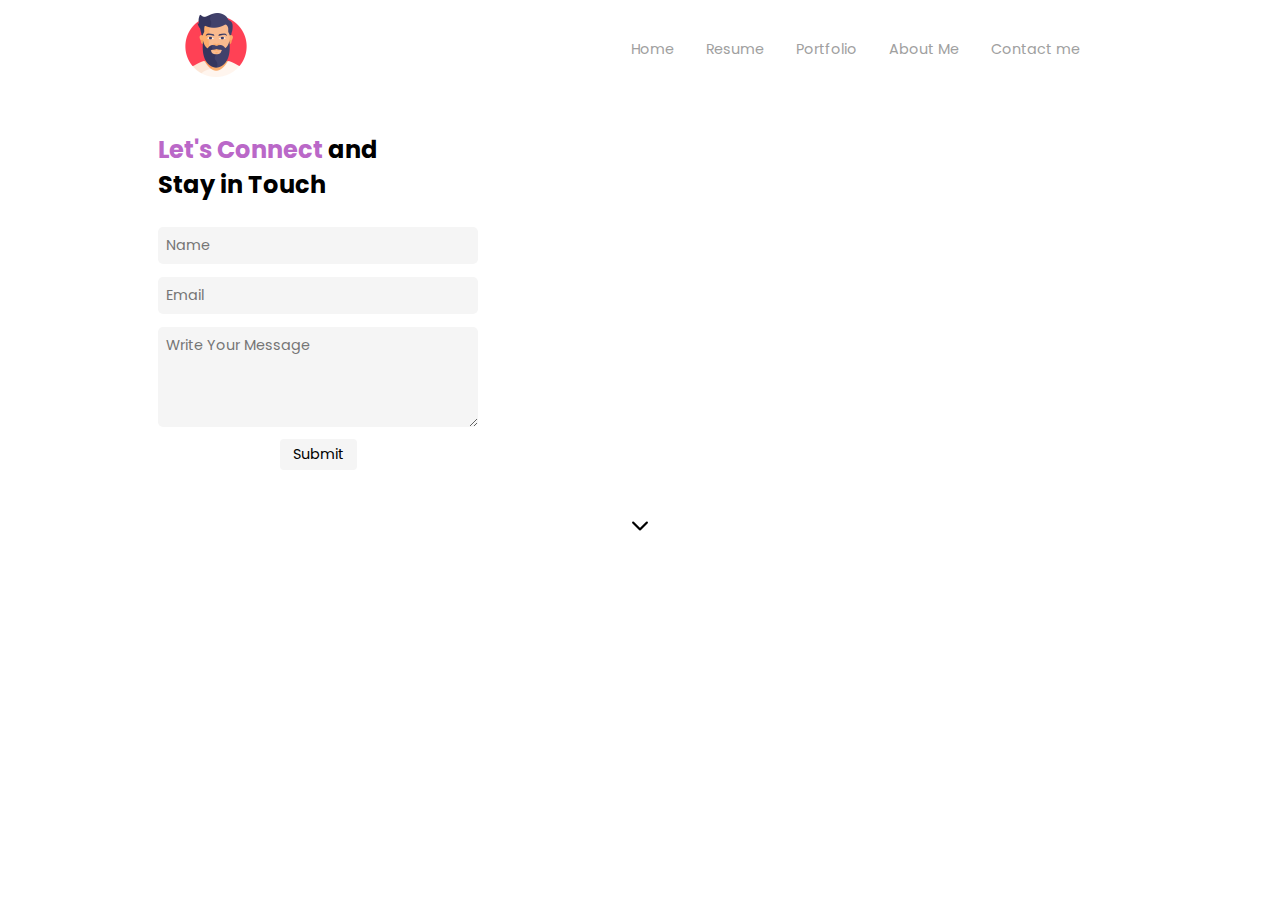
==== contact.html @ a62efdc8 "Image Path intilized" ====
<!DOCTYPE html>
<html lang="en">

<head>
    <meta charset="UTF-8">
    <meta http-equiv="X-UA-Compatible" content="IE=edge">
    <meta name="viewport" content="width=device-width, initial-scale=1.0">
    <link rel="stylesheet" href="contact.css">
    <link rel="stylesheet" href="common.css">
    <link rel="shortcut icon" href="./Images/code.png" type="image/x-icon" >
    <link rel="preconnect" href="https://fonts.googleapis.com" />
    <link rel="preconnect" href="https://fonts.gstatic.com" crossorigin />
    <link href="https://fonts.googleapis.com/css2?family=Poppins:wght@500;600&display=swap" rel="stylesheet" />
    <title>Contact Me</title>
</head>

<body>
    <header class="maindiv">
        <a href="./index.html"><img src="./Images/man.png" alt="A man avatar"></a>
        <ul>
            <li><a href="/Index.html">Home</a></li>
            <li>
                <a href="https://vikuldubey.github.io/Resume/" target="_blank">Resume</a>
            </li>
            <li><a href="Portfolio.html">Portfolio</a></li>
            <li><a href="About.html">About Me</a></li>
            <li><a href="contact.html">Contact me</a></li>
        </ul>
    </header>
    <div class="contactform">
        <div class="formcol">
            <form action="https://formspree.io/f/mzbqypep" method="POST">
                <h2><span>Let's Connect</span> and <br> Stay in Touch</h2>
                <input type="text" name="name" id="name" placeholder="Name">
                <input type="email" name="email" id="email" placeholder="Email">
                <textarea name="" id="" cols="30" rows="4" placeholder="Write Your Message"></textarea>
                <input type="submit" value="Submit">
            </form>
        </div>
        <div class="imgcol">
            <video autoplay muted>
                <source src="./images/Get in touch.mp4">
            </video>
        </div>
    </div>
    <div class="arrowbtn">
        <a href="/Index.html"><img src="./Images/arrow-down-sign-to-navigate.png" alt=""></a>
    </div>
</body>

</html>
---- contact.css ----
/* .maindiv a {
  color: black;
} */
body{
  overflow: hidden;
}
ul li a{
  color: #a0a0a0;
}
ul li a:hover {
  color: black;
}
.maindiv img{
  width: 4rem;
}
.contactform {
  display: flex;
  align-items: center;
  justify-content: space-between;
  /* border: 2px solid red; */
  width: 100%;
  height: 26rem;
}
.formcol {
  /* border: 2px solid black; */
  width: 50%;
  margin-right: 0.2rem;
}
form {
  display: flex;
  align-items: center;
  /* justify-content: center; */
  flex-direction: column;
}
form span {
  color: #ba68c8;
  position: relative;
  animation: fadein 3s forwards 1 ease;
}
@keyframes fadein {
  0% {
    opacity: 0;
    top: 12px;
  }
  100% {
    opacity: 1;
    top: 0;
  }
}
form h2 {
  text-align: left;
  width: 20rem;
  margin-bottom: 1.2rem;
}
.imgcol {
  display: flex;
  justify-content: center;
  align-items: center;
  width: 50%;
  /* border: 2px solid blue; */
  margin-left: 0.2rem;
  background-blend-mode: color-burn;
}
.imgcol video {
  width: 70%;
}
input[type="text"],
input[type="email"],
textarea {
  border: 0;
  border-radius: 5px;
  padding: 0.5rem;
  font-size: 0.9rem;
  margin: 0.4rem 0.2rem;
  width: 20rem;
  outline: none;
  background: #f5f5f5;
}

input[type="submit"] {
  border: 0;
  border-radius: 4px;
  padding: 0.3rem 0.8rem;
  font-size: 0.9rem;
  margin: 0.4rem 0.2rem;
  background-color: #f5f5f5;
  color: black;
}
input[type="submit"]:hover {
  cursor: pointer;
  border: 1px solid black;
  border-radius: 4px;
  background-color: black;
  color: #f5f5f5;
}
.arrowbtn {
  display: flex;
  justify-content: center;
  align-items: center;
  height: 2rem;
  animation: fadein 3s ease 1 forwards;
  position: relative;
}
@keyframes fadein {
  from {
    opacity: 0;
    top: -12px;
  }
  to {
    opacity: 1;
    top: 0px;
  }
}
---- common.css ----
* {
  margin: 0;
  padding: 0;
  box-sizing: border-box;
  font-family: "Poppins", sans-serif;
}
.maindiv {
  display: flex;
  justify-content: space-around;
  align-items: center;
  height: 4rem;
  margin: 1rem 0;
  width: 100%;
  font-family: "Poppins", sans-serif;
}
.maindiv ul {
  display: flex;
}
.maindiv ul li {
  list-style: none;
  margin: 0.2rem 1rem;
}
.maindiv a {
  text-decoration: none;
  font-size: 0.9rem;
}

ul li a {
  position: relative;
}
ul li a::after {
  content: "";
  position: absolute;
  top: 20px;
  left: 0;
  background-color: #ff3c78;
  width: 0;
  height: 3px;
  transition: 0.3s;
}
ul li a:hover::after {
  width: 100%;
}
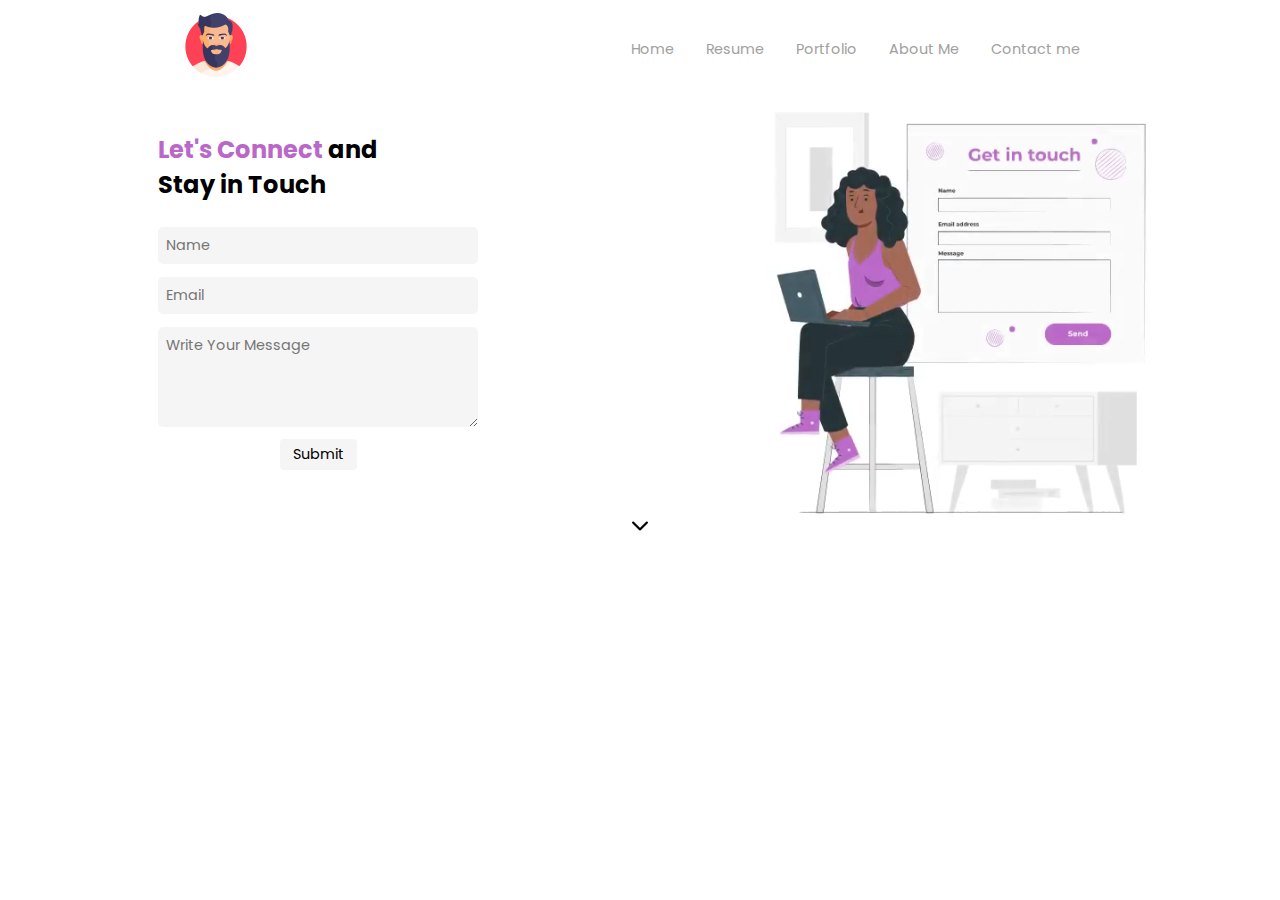
==== commit a3a0b9eb: "Path: Index to index correct name" ====
--- a/contact.html
+++ b/contact.html
@@ -18,13 +18,13 @@
     <header class="maindiv">
         <a href="./index.html"><img src="./Images/man.png" alt="A man avatar"></a>
         <ul>
-            <li><a href="/Index.html">Home</a></li>
+            <li><a href="./index.html">Home</a></li>
             <li>
                 <a href="https://vikuldubey.github.io/Resume/" target="_blank">Resume</a>
             </li>
-            <li><a href="Portfolio.html">Portfolio</a></li>
-            <li><a href="About.html">About Me</a></li>
-            <li><a href="contact.html">Contact me</a></li>
+            <li><a href="./Portfolio.html">Portfolio</a></li>
+            <li><a href="./About.html">About Me</a></li>
+            <li><a href="./contact.html">Contact me</a></li>
         </ul>
     </header>
     <div class="contactform">
@@ -39,12 +39,12 @@
         </div>
         <div class="imgcol">
             <video autoplay muted>
-                <source src="./images/Get in touch.mp4">
+                <source src="./Images/Get in touch.mp4">
             </video>
         </div>
     </div>
     <div class="arrowbtn">
-        <a href="/Index.html"><img src="./Images/arrow-down-sign-to-navigate.png" alt=""></a>
+        <a href="./index.html"><img src="./Images/arrow-down-sign-to-navigate.png" alt="Down Arrow"></a>
     </div>
 </body>
 
